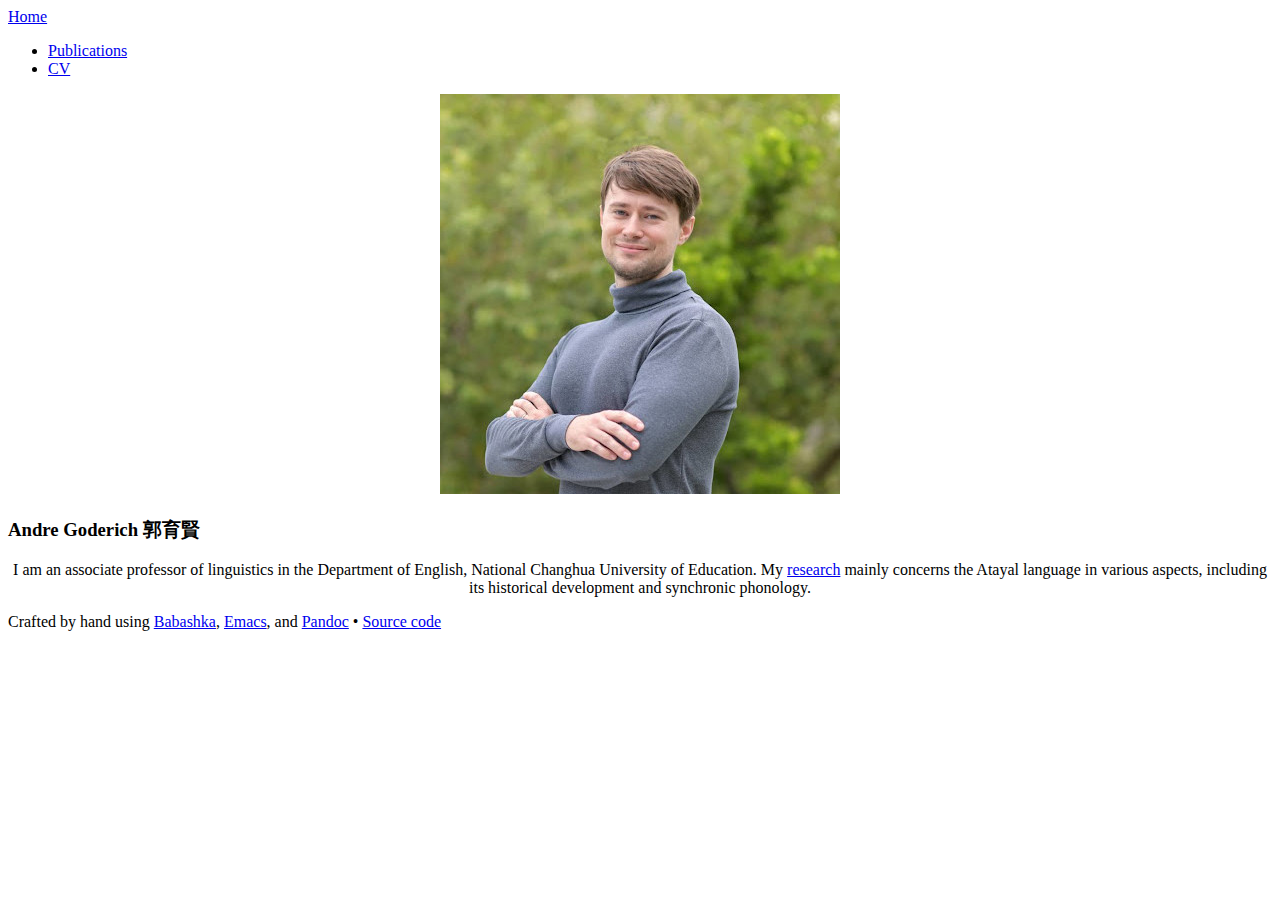
==== docs/index.html @ d6da4042 "Deploy site via /docs for GitHub Pages" ====
<!DOCTYPE html><html lang="en"><head><meta charset="utf-8" /><meta content="width=device-width, initial-scale=1" name="viewport" /><link href="/css/normalize.css" rel="stylesheet" /><link href="/css/sakura.css" rel="stylesheet" /></head><body><div id="container"><header class="site-header">
  <div class="header-container">
    <nav class="nav">
      <div id="home-container">
        <a class="home nav-link" href="/">Home</a>
      </div>
      <ul>
        <li><a class="nav-link" href="/publications.html">Publications</a></li>
        <li><a class="nav-link" href="/static/cv.pdf">CV</a></li>
      </ul>
    </nav>
  </div>
</header>
<main><p><img src="./static/photo.jpg" id="photo" /></p>
<h3 id="name">Andre Goderich 郭育賢</h3>
<p><style> p { text-align: center; } </style> I am an associate
professor of linguistics in the Department of English, National Changhua
University of Education. My <a href="./publications.html">research</a>
mainly concerns the Atayal language in various aspects, including its
historical development and synchronic phonology.</p>
</main><footer>
  Crafted by hand using
  <a href="https://babashka.org/">Babashka</a>,
  <a href="https://www.gnu.org/software/emacs/">Emacs</a>,
  and <a href="https://pandoc.org/index.html">Pandoc</a>
  •
  <a href="https://github.com/goderich/website">Source code</a>
</footer>
</div></body></html>
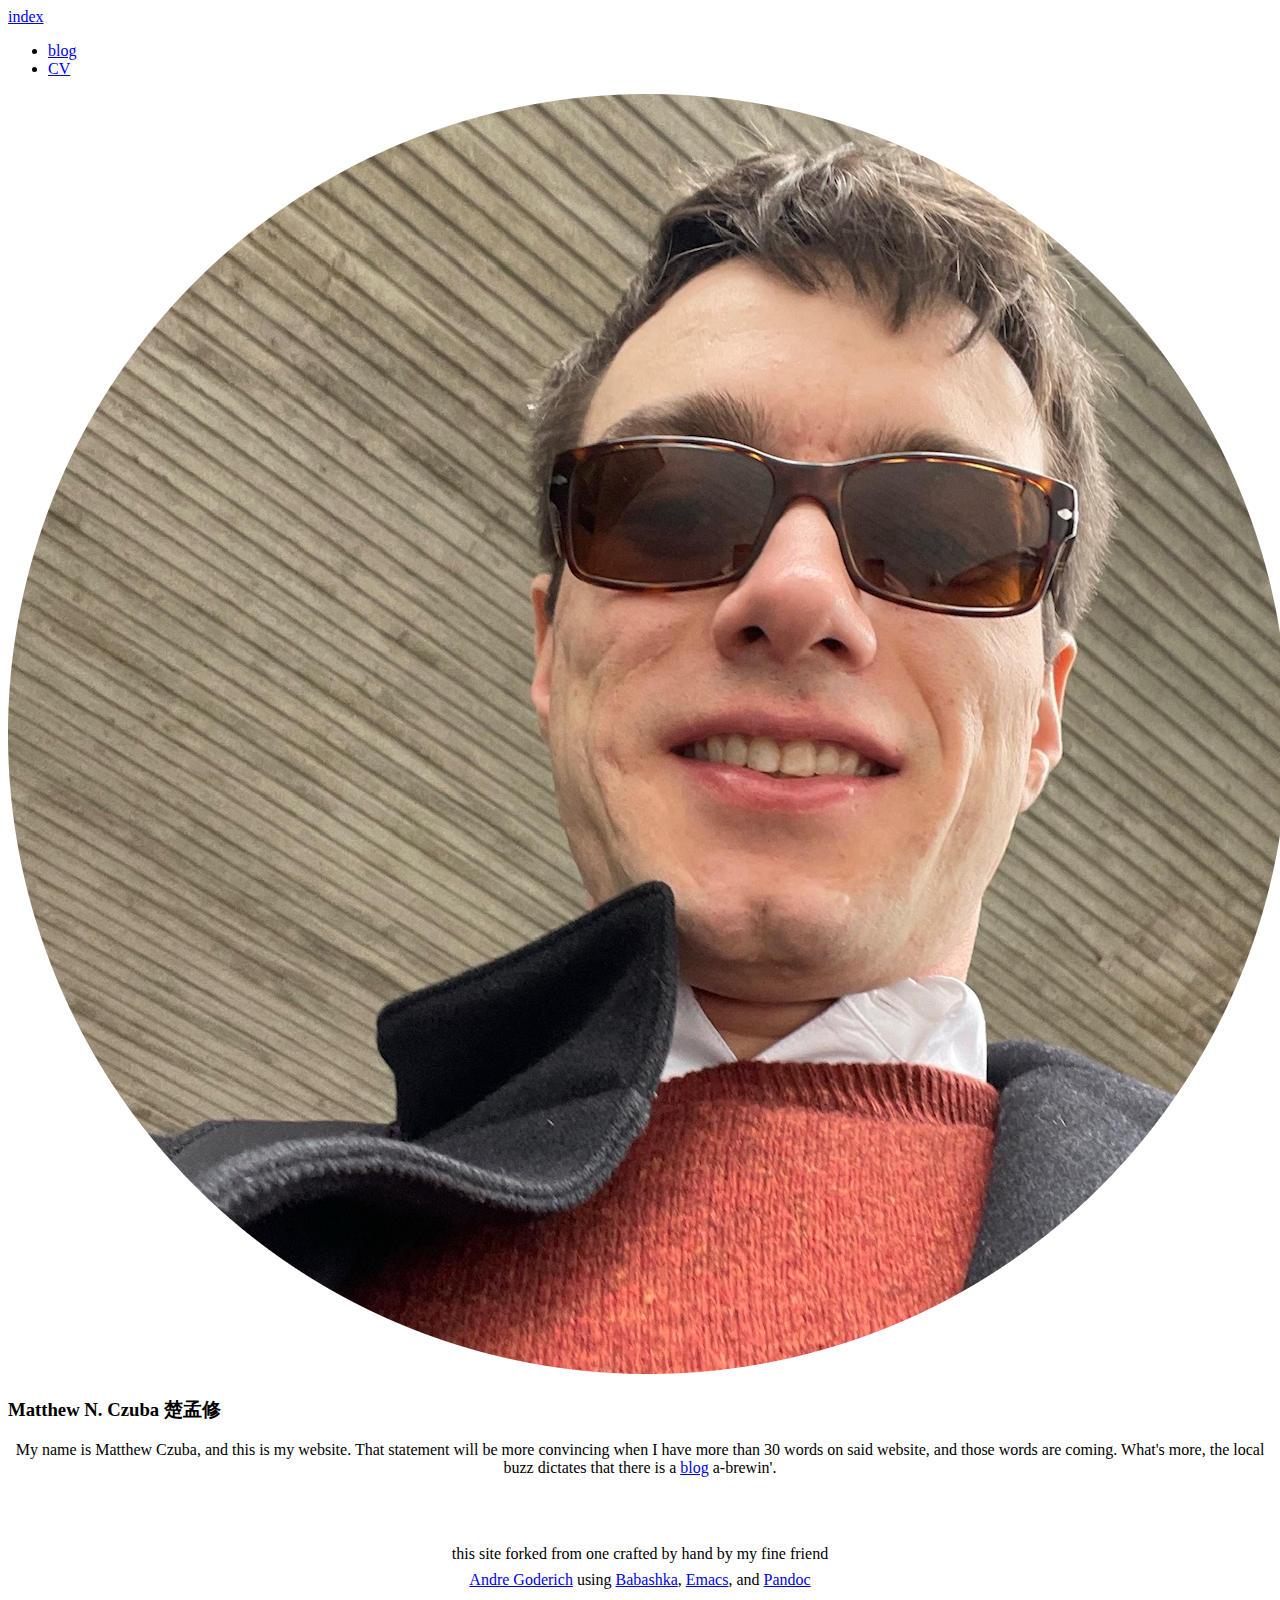
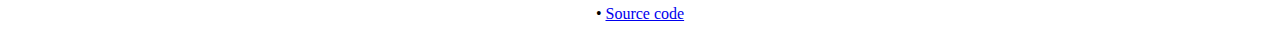
==== commit 79a0be58: "push sigh" ====
--- a/docs/index.html
+++ b/docs/index.html
@@ -2,28 +2,34 @@
   <div class="header-container">
     <nav class="nav">
       <div id="home-container">
-        <a class="home nav-link" href="/">Home</a>
+        <a class="home nav-link" href="/">index</a>
       </div>
       <ul>
-        <li><a class="nav-link" href="/publications.html">Publications</a></li>
-        <li><a class="nav-link" href="/static/cv.pdf">CV</a></li>
+        <li><a class="nav-link" href="/blog.html">blog</a></li>
+        <li><a class="nav-link" href="/static/czuba-resume-cv.pdf">CV</a></li>
       </ul>
     </nav>
   </div>
-</header>
-<main><p><img src="./static/photo.jpg" id="photo" /></p>
-<h3 id="name">Andre Goderich 郭育賢</h3>
-<p><style> p { text-align: center; } </style> I am an associate
-professor of linguistics in the Department of English, National Changhua
-University of Education. My <a href="./publications.html">research</a>
-mainly concerns the Atayal language in various aspects, including its
-historical development and synchronic phonology.</p>
-</main><footer>
-  Crafted by hand using
-  <a href="https://babashka.org/">Babashka</a>,
-  <a href="https://www.gnu.org/software/emacs/">Emacs</a>,
-  and <a href="https://pandoc.org/index.html">Pandoc</a>
-  •
-  <a href="https://github.com/goderich/website">Source code</a>
+</header><main><p><img src="./static/photo.jpg" id="photo" /></p>
+<h3 id="name">Matthew N. Czuba 楚孟修</h3>
+<p><style> p { text-align: center; } </style> My name is Matthew Czuba,
+and this is my website. That statement will be more convincing when I
+have more than 30 words on said website, and those words are coming.
+What's more, the local buzz dictates that there is a <a
+href="./blog.html">blog</a> a-brewin'.</p>
+</main><footer style="display: flex; flex-direction: column; align-items: center; text-align: center; line-height: 1.6; margin-top: 4em; max-width: 600px; margin-left: auto; margin-right: auto;">
+  <div style="white-space: nowrap;">
+    this site forked from one crafted by hand by my fine friend
+  </div>
+  <div style="white-space: nowrap;">
+    <a href="https://goderich.tw/">Andre Goderich</a> using
+    <a href="https://babashka.org/">Babashka</a>,
+    <a href="https://www.gnu.org/software/emacs/">Emacs</a>,
+    and <a href="https://pandoc.org/index.html">Pandoc</a>
+  </div>
+  <div style="margin-top: 0.5em;">
+    &bull;
+    <a href="https://github.com/goderich/website">Source code</a>
+  </div>
 </footer>
 </div></body></html>